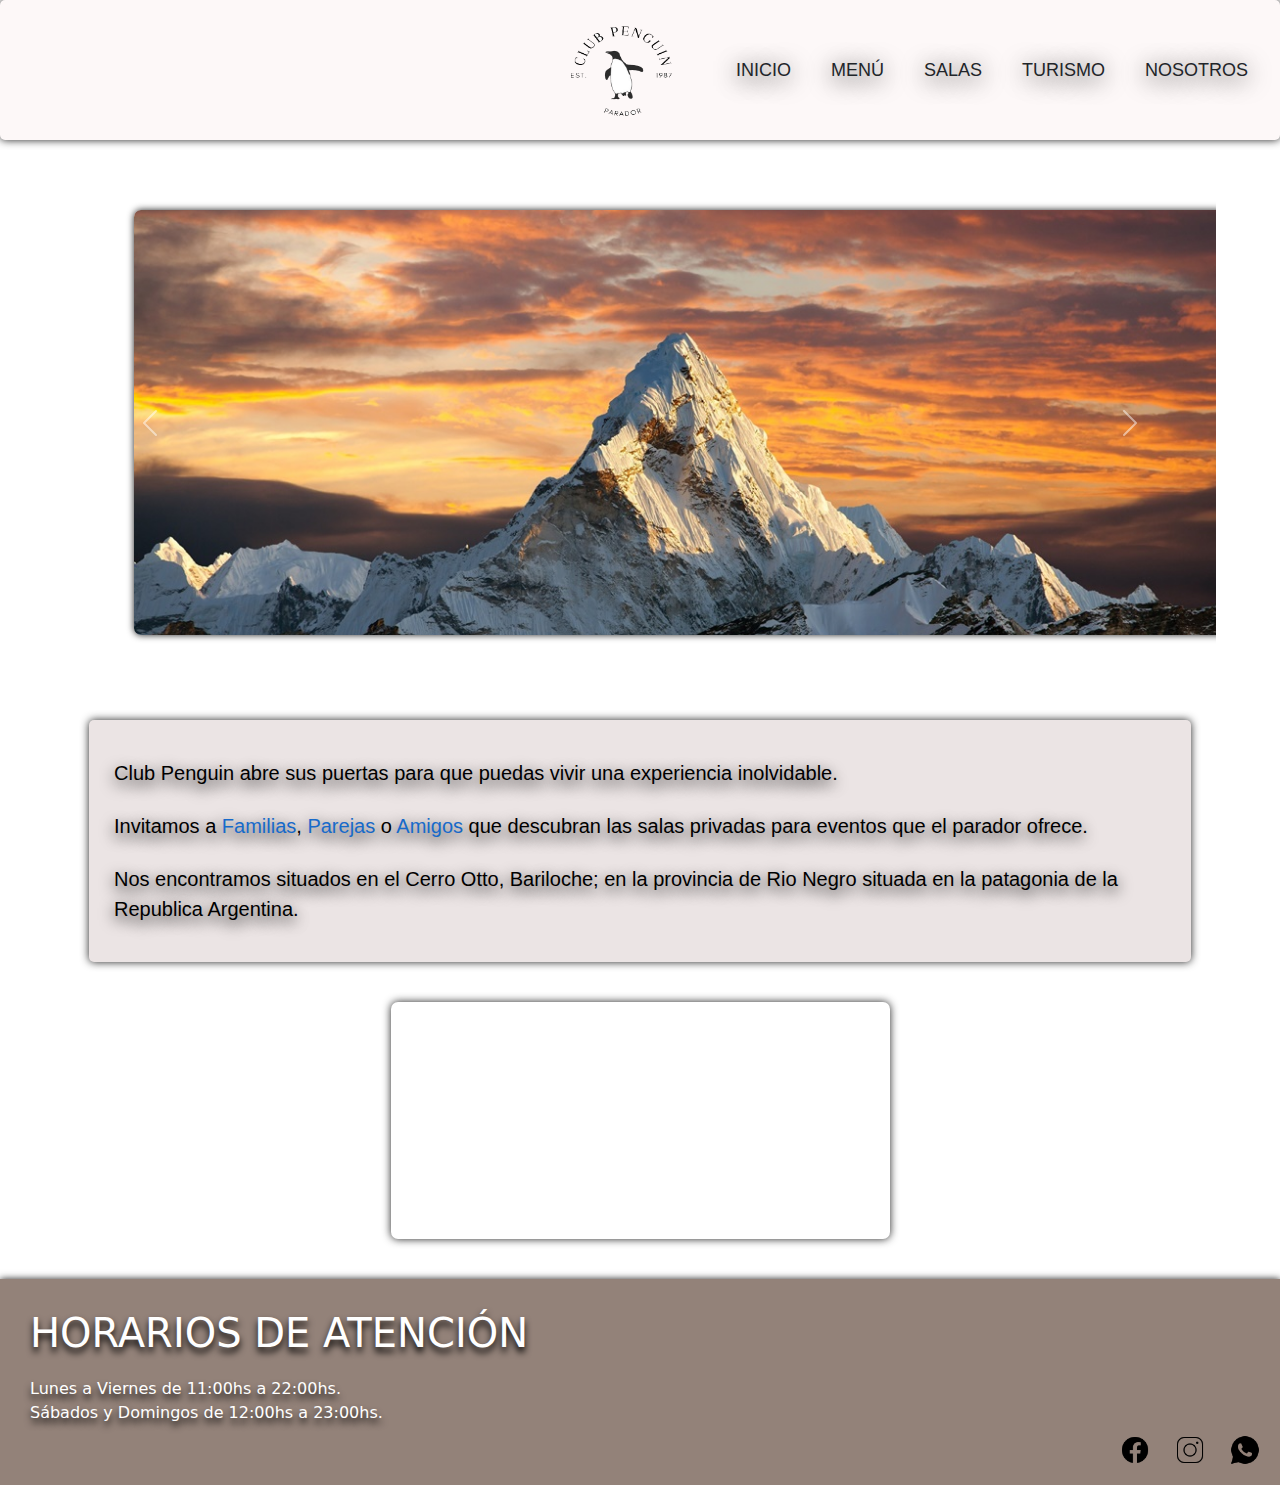
==== index.html @ 14fe3e88 "prueba" ====
<!DOCTYPE html>
<html lang="en">
<head>
    <meta charset="UTF-8">
    <meta name="viewport" content="width=device-width, initial-scale=1.0">
    <title>CLUB PENGUIN | Inicio</title>

    <!-- BOOTSTRAP CSS --> 

    <link href="https://cdn.jsdelivr.net/npm/bootstrap@5.3.3/dist/css/bootstrap.min.css" rel="stylesheet" integrity="sha384-QWTKZyjpPEjISv5WaRU9OFeRpok6YctnYmDr5pNlyT2bRjXh0JMhjY6hW+ALEwIH" crossorigin="anonymous">

    <!--CSS-->
    <link rel="stylesheet" href="css/style.css">

    <!--Fonts-->
    <link rel="preconnect" href="https://fonts.googleapis.com">
<link rel="preconnect" href="https://fonts.gstatic.com" crossorigin>
<link href="https://fonts.googleapis.com/css2?family=Open+Sans:ital,wght@0,300..800;1,300..800&display=swap" rel="stylesheet">

</head>


<body>

    <!--HEADER-->
    <header> 
      <img class="logo-cp" src="img/logo.png" alt="logo de la pagina">
      <nav class="navbar navbar-expand-lg bg-body-tertiary">
          <div class="container-fluid">
            <button class="navbar-toggler navbar-botton" type="button" data-bs-toggle="collapse" data-bs-target="#navbarSupportedContent" aria-controls="navbarSupportedContent" aria-expanded="false" aria-label="Toggle navigation">
              <span class="navbar-toggler-icon"></span>
            </button>
            <div class="collapse navbar-collapse" id="navbarSupportedContent">          
              <ul class="navbar-nav me-auto mb-2 mb-lg-0 navbar-header" >
                </li>
                    <li><a class="dropdown-item" href="index.html">INICIO</a></li>
                    <li><a class="dropdown-item" href="html/menu.html">MENÚ</a></li>
                    <li><a class="dropdown-item" href="html/salas.html">SALAS</a></li>
                    <li><a class="dropdown-item" href="html/turismo.html">TURISMO</a></li>
                    <li><a class="dropdown-item" href="html/nosotros.html">NOSOTROS</a></li>
                  </ul>
                </li>
              </ul>
            </div>
          </div>
        </nav>
  </header>
    

<!--MAIN-->
    <main>
        <section class="inicio-container">
          <div class="imagen-responsive">
            <img src="img/mobile-inicio.jpg" alt="imagen-mobile">
          </div>
            <div id="carouselExampleAutoplaying" class="carousel slide" data-bs-ride="carousel">
                <div class="carousel-inner carousel-container">
                  <div class="carousel-item active">
                    <img src="img/inicio-uno.jpg" class="d-block w-100 custom-image-size" alt="imagen 1">
                  </div>
                  <div class="carousel-item">
                    <img src="img/inicio-dos.jpeg" class="d-block w-100 custom-image-size" alt="imagen 2">
                  </div>
                  <div class="carousel-item">
                    <img src="img/inicio-tres.jpg" class="d-block w-100 custom-image-size" alt="imagen 3">
                  </div>
                </div>
                <button class="carousel-control-prev" type="button" data-bs-target="#carouselExampleAutoplaying" data-bs-slide="prev">
                  <span class="carousel-control-prev-icon" aria-hidden="true"></span>
                  <span class="visually-hidden">Previous</span>
                </button>
                <button class="carousel-control-next" type="button" data-bs-target="#carouselExampleAutoplaying" data-bs-slide="next">
                  <span class="carousel-control-next-icon" aria-hidden="true"></span>
                  <span class="visually-hidden">Next</span>
                </button>
              </div>
        
            <div class="inicio-item-2">
                <p class="parra-1">Club Penguin abre sus puertas para que puedas vivir una experiencia inolvidable.</p>

                <p class="parra-2"> Invitamos a <a href="html/salas.html#Familias">Familias</a>, <a href="html/salas.html#Parejas">Parejas</a> o <a href="html/salas.html#Amigos">Amigos</a> que descubran las salas privadas para eventos que el 
                parador ofrece.</p>

                <p class="parra-3">Nos encontramos situados en el Cerro Otto, Bariloche; en la provincia de Rio Negro situada en la 
                patagonia de la Republica Argentina.
            </p>
        </div>
        
        <div class="mapa"> 
            <iframe src="https://www.google.com/maps/embed?pb=!1m18!1m12!1m3!1d12018.181898050509!2d-71.38638584399351!3d-41.14444733243871!2m3!1f0!2f0!3f0!3m2!1i1024!2i768!4f13.1!3m3!1m2!1s0x961a7a84840544b7%3A0xd8eb68fcb044a96d!2sCerro%20Otto!5e0!3m2!1ses!2sar!4v1709042781073!5m2!1ses!2sar" style="border:0; width:100%; height:100%;" allowfullscreen="" loading="lazy" referrerpolicy="no-referrer-when-downgrade"></iframe>
        </div>

        </section>
    </main>


<!-- FOOTER -->

<footer class="footer-1">

    <h1>HORARIOS DE ATENCIÓN</h1>
    <div class="p-container">
      <p>Lunes a Viernes de 11:00hs a 22:00hs.</p>
      <p>Sábados y Domingos de 12:00hs a 23:00hs.</p>
    </div>
    <div class="right-links">
      <a href="https://www.facebook.com/?locale=es_LA" target="_blank"><img src="img/icons-fb.png" alt="logo fb"></a>
      <a href="https://www.instagram.com/" target="_blank"><img src="img/icons-ig.png" alt="logo ig"></a>
      <a href="https://web.whatsapp.com/" target="_blank"><img src="img/icons-wapp.png" alt="logo wapp"></a>
    </div>

</footer>

<!-- BOOTSTRAP JS-->

<script src="https://cdn.jsdelivr.net/npm/bootstrap@5.3.3/dist/js/bootstrap.bundle.min.js" integrity="sha384-YvpcrYf0tY3lHB60NNkmXc5s9fDVZLESaAA55NDzOxhy9GkcIdslK1eN7N6jIeHz" crossorigin="anonymous"></script>
</body>
</html>
---- css/style.css ----
*{
      margin: 0;
      padding: 0;
}

/*HEADER*/

header {
background-color: #FDF8F8;
border-radius: 5px;
display: flex;
align-items: center;
justify-content: flex-end;
box-shadow: 0 0 8px #222;
}

.navbar-header {
  background-color:  #FDF8F8;
  margin: 0%;
}

.navbar {
  box-shadow: none !important; 
  background-color:  #FDF8F8 !important; 
}

.navbar-botton {
  color:  #FDF8F8;
  background-color:  #FDF8F8;
}

header nav ul {
list-style-type: none;
display: flex;
}

header nav ul li {
margin: 20px;
}

header nav ul li a {
font-family: "Raleway", sans-serif;
color: black;
text-decoration: none;
font-size: 18px;
font-weight: lighter;
transition: 0.5s;
text-shadow: 0px 4px 25px black 
}

header nav ul li a:hover {
  font-size: 20px;
}

header img {
width: 160px;
height: 140px;
}

header div img {
width: 50px;
height: 40px;
display: none;
}




/*MAIN INICIO*/
  
.inicio-container {
  display: block;
}

.inicio-item-2 {
  background-color: rgb(235, 228, 228);
  color: rgb(0, 0, 0);
  font-family: 'Raleway', sans-serif; 
  text-align: start;
  font-size: 20px; 
  border-radius: 5px;
  margin: 15px auto; 
  max-width: 1102px; 
  padding: 20px; 
  box-shadow: 0 0 9px #222;
}

.inicio-item-2 a {
  text-decoration: none;
  color: #176ACA;
}

.inicio-item-2:hover {
  border: 1px solid #5C3E3E;
  
}

.inicio-item-2 .parra-1, 
.inicio-item-2 .parra-2, 
.inicio-item-2 .parra-3 {
  padding: 5px;
  margin: 13px auto;
  text-shadow: 0px 5px 15px black 
}

.custom-image-size {
  max-width: 100%; 
  height: auto; 
}

.carousel {
  width: 90%; 
  max-width: 1200px; 
  margin: 0 auto; 
  overflow: hidden; 
}

.carousel-item img {
  width: 100%;
  height: 425px; 
  object-fit: cover; 
}

.carousel-container {
  padding: 30px; 
}  

.mapa {
  width: 100%; 
  max-width: 499px; 
  height: 237px;
  border-radius: 7px;
  margin: 40px auto; 
  box-shadow: 0 0 9px #222;
}

.imagen-responsive {
  display: none;
}


/* MAIN MENU */

.food-list .food-item {
  display: flex;
  background-color: rgb(147, 130, 121);
  border-radius: 7px;
  margin: 25px;
  color: white;
  font-size: 20px;
  padding: -70px;
  box-shadow: 0 0 9px #222;
}

.food-item:hover {
  border: 3px solid #5C3E3E;
}

.food-list .food-item img {
  width: 160px;
  height: 136px;
  border-radius: 7px;
}

.food-list .food-item .descripcion {
  font-style: italic;
  margin-top: 10px; 
  text-shadow: 0px 5px 15px black 
}

.food-list .food-item .precio {
  font-size: 30px;
  padding: 30px;
}

.menu-container {
  font-family: 'Raleway', sans-serif;
  text-shadow: 0px 5px 15px black 
}

.food-list .food-item > div {
  flex: 1; 
}

.title-food {
  font-family: 'Raleway', sans-serif;
  font-size: 30px;
  font-weight: 200;
  color: black;
  padding: 20px;
  margin: 20px;
  text-shadow: 0px 5px 20px black 
  
}

/* MAIN SALAS */

.salas-titulo {
  font-family: "Raleway", sans-serif;
  margin-top: 21px;
  font-style: italic;
  font-size: 18px;
}

.salas-container:hover {
  border: 1px solid #5C3E3E;
}

.salas-container img {
  width: 210px;
  height: 230px;
  border-radius: 10px;
  grid-column: 1/2;
  grid-row: 1/3;
}

.salas-container h2 {
  color: #5C3E3E;
  grid-column: 2/5;
  grid-row: 2/3;
  text-align: center;
}

.salas-container p {
  color: #6A3932;
  grid-column: 2/5;
  grid-row: 2/3;
  text-align: center;
  padding-top: 50px;
}

.salas-container form {
  grid-column: 6/10;
  grid-row: 1/3;
  font-size: 17px;
}

.sala-item-1 {
  grid-column: 6/10;
  grid-row: 3/4;
}

.sala-item-2 {
  grid-column: 8/10;
  grid-row: 3/4;
}

.Nombre-s,
.Apellido-s,
.Fecha-s,
.Telefono-s,
.Cantidad-s {
  margin: 15px;
  border-radius: 5px;
  color: brown;
}

.salas-container {
  background-color: rgb(235, 228, 228);
  border-radius: 7px;
  margin: 25px;
  font-family: "Raleway", sans-serif;
}

.sala-romance, 
.sala-amigos, 
.sala-familia {
  display: grid;
  grid-template-columns: repeat(9, 1fr);
  grid-template-rows: repeat(3, 100px);
  row-gap: 15px;
  column-gap: 15px;
}




/* MAIN TURISMO */

.one-t:hover {
  border: 2px solid rgb(23, 106, 202);  
}

.two-t:hover {
  border: 2px solid rgb(23, 106, 202);
}

.three-t:hover {
  border: 2px solid rgb(23, 106, 202);
}

.turismo {
  background-color: rgb(192, 191, 191);
  font-family: "Raleway", sans-serif;
  border-radius: 7px;
}

.turismo p,
.turismo-titulo,
.horarios {
  color: rgb(61, 87, 117);
  text-align: center;
  text-shadow: 0px 4px 10px black 
}

.horarios:hover {
  text-decoration: underline rgb(23, 106, 202);
}

.turismo-titulo {
  color: rgb(23, 106, 202);
  font-family: "Raleway", sans-serif;
  text-shadow: 0px 4px 25px black;
  font-size: 2rem;
}

.img-turismo {
  width: 100%;
  margin-right: 2rem;
}

.card-body 
.img-turismo {
  display: block;
  margin: auto;
}

.video-yt {
  width: 100%; 
  max-width: 560px; 
  margin: 0 auto; 
  box-shadow: 0 0 7px #222;
  margin-bottom: 2rem;
  margin-top: 3rem;
  position: relative;
  padding-bottom: 24.7%;
} 


.video-yt iframe {
  position: absolute;
  top: 0;
  left: 0;
  width: 100%;
  height: 100%;
}

/* MAIN NOSOTROS */


.main-nosotros {
  display: block;
}

.nosotros {font-family: "Raleway", sans-serif}
.nosotros {
color: black;
font-size: 20px;
text-align: center;
text-shadow: 0px 5px 15px black        
}

.parrafo-one {margin: 60px;}
.parrafo-two {margin: 60px;}
.parrafo-three {margin: 75px;}

main 
section
     span {color: #176ACA;
           font-weight: 700;}

.redes {
width: 897px;
height: 92px;
display: flex;
justify-content: center;
margin: 0 auto;
}
                
.redes img {
margin: 40px 100px;
display: flex;
justify-content: center;
box-shadow: none;
}


main section img {
display: flex;
justify-content: center;
margin: 40px;
border-radius: 7px;
box-shadow: 0 0 7px #222;
}



.fotos-p {
display: flex;
justify-content: center;
border-radius: 7px;
}

.fotos-p img {width: 500px;
        height: 250px;
      margin: 50px;}





/* FOOTER 1 */

.footer-1 {
  background-color: rgb(147, 130, 121);
  color: white;
  padding: 20px;
  display: flex;
  flex-wrap: wrap;
  justify-content: space-between; 
  box-shadow: 0 0 7px #222;
}

.footer-1 h1, .footer-1 .p-container {
  width: 100%;
  box-sizing: border-box;
  padding-right: 20px;
  margin: 10px;
  text-shadow: 0px 5px 7px black 
}

.footer-1 p {
  font-size: 16px;
  margin: 0;
  text-shadow: 0px 5px 7px black 
}

.footer-1 a {
  display: inline-block; 
}

.footer-1 img {
  width: 30px;
  margin-left: 10px;
}

.footer-1 .right-links {
  text-align: right; 
  width: 100%; 
}

.footer-1 .right-links a {
  margin-left: 10px; 
}

/* FOOTER 2 */

.footer-2 img {
  display: flex;
  justify-content: flex-end;
  width: 120px;
  height: 100px;
}

/*FOOTER 3*/

.footer-3 {
  background-color: rgb(147, 130  , 121);
  display: flex;
  justify-content: flex-end;
  box-shadow: 0 0 7px #222;
}

.footer-3 a {display: flex;
    justify-content: start;
  margin: 10px;}


.footer-3 img {
  width: 120px;
  height: 100px;
  
}

/* MEDIA QUERY | DISEÑO RESPONSIVE*/

/* INICIO MQ*/

@media only screen and (max-width: 500px) {
  
  .mapa {
    padding: 15px;
    box-shadow: none;
  }
  
  .inicio-item-2 {
    margin: 15px;
  }
  
  .carousel-container {
    display: none;
  }

  header {
    display: flex;
    justify-content: space-between;
  }

  .imagen-responsive {
    display: flex;
    justify-content: center;
    width: 700px auto; 
    height: 400px;
    margin: 10px;

  }
}

@media only screen and (min-width: 501px) and (max-width: 768px) {
  .mapa {
    padding: 15px;
    box-shadow: none;
  }
  .inicio-item-2 {
    margin: 15px;
  }

  header {
    display: flex;
    justify-content: space-between;
  }
}

@media only screen and (min-width: 769px) and (max-width: 1024px) {
  
  .inicio-item-2 {
    margin: 15px;
  }

  header {
    display: flex;
    justify-content: space-between;
  }   
}



/* TURIMOS MQ*/

@media only screen and (max-width: 768px) {

.video-yt {
width: 100%; 
max-width: 560px; 
margin: 0 auto; 
box-shadow: 0 0 7px #222;
margin-bottom: 2rem;
margin-top: 3rem;
position: relative;
padding-bottom: 56.25%;
}
}


/* NOSOTROS MQ*/

@media only screen and (max-width: 768px) {
.redes {
  width: 100%; /* Asegura que el contenedor ocupe todo el ancho disponible */
  display: flex;
  justify-content: center;
  margin: 7px;
}
  .redes a {
    margin: 0 5px; /* Agregar un margen entre cada logo */
  }
  .fotos-p {
    display: none;
  }
}
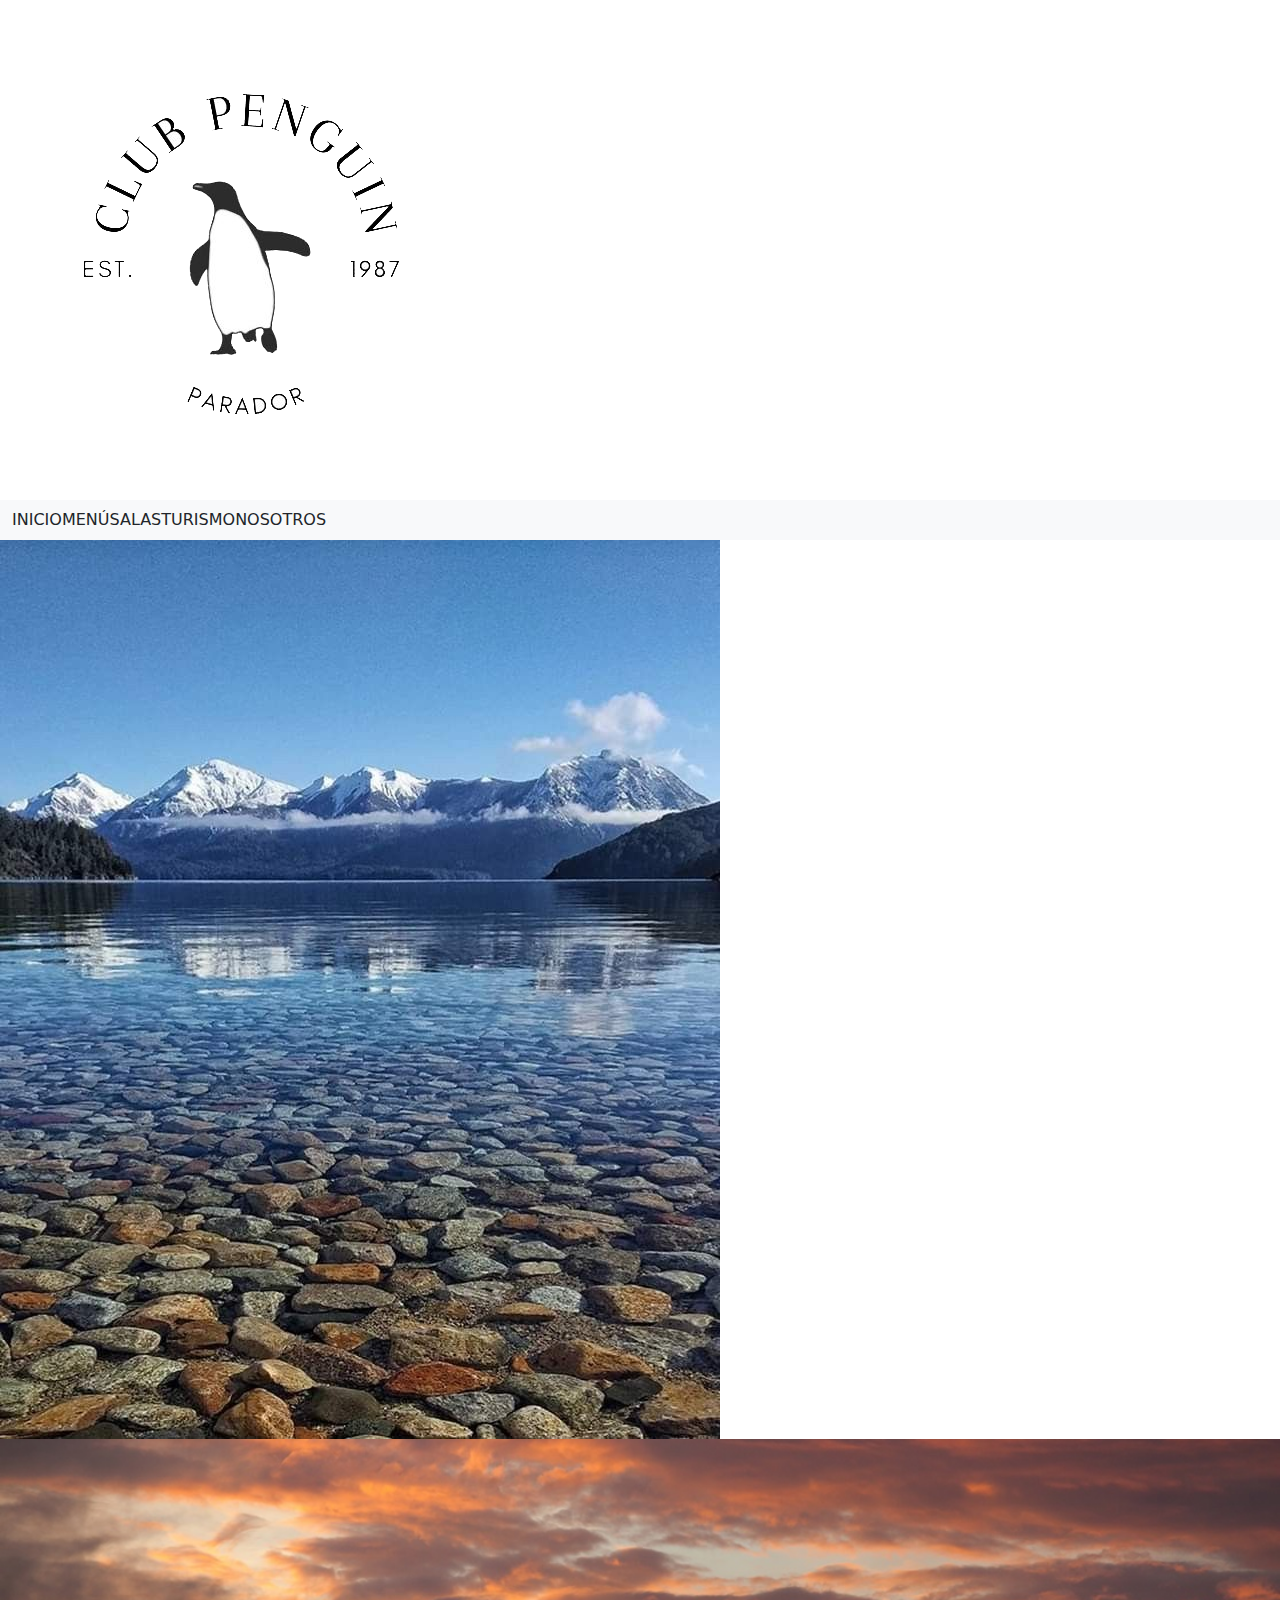
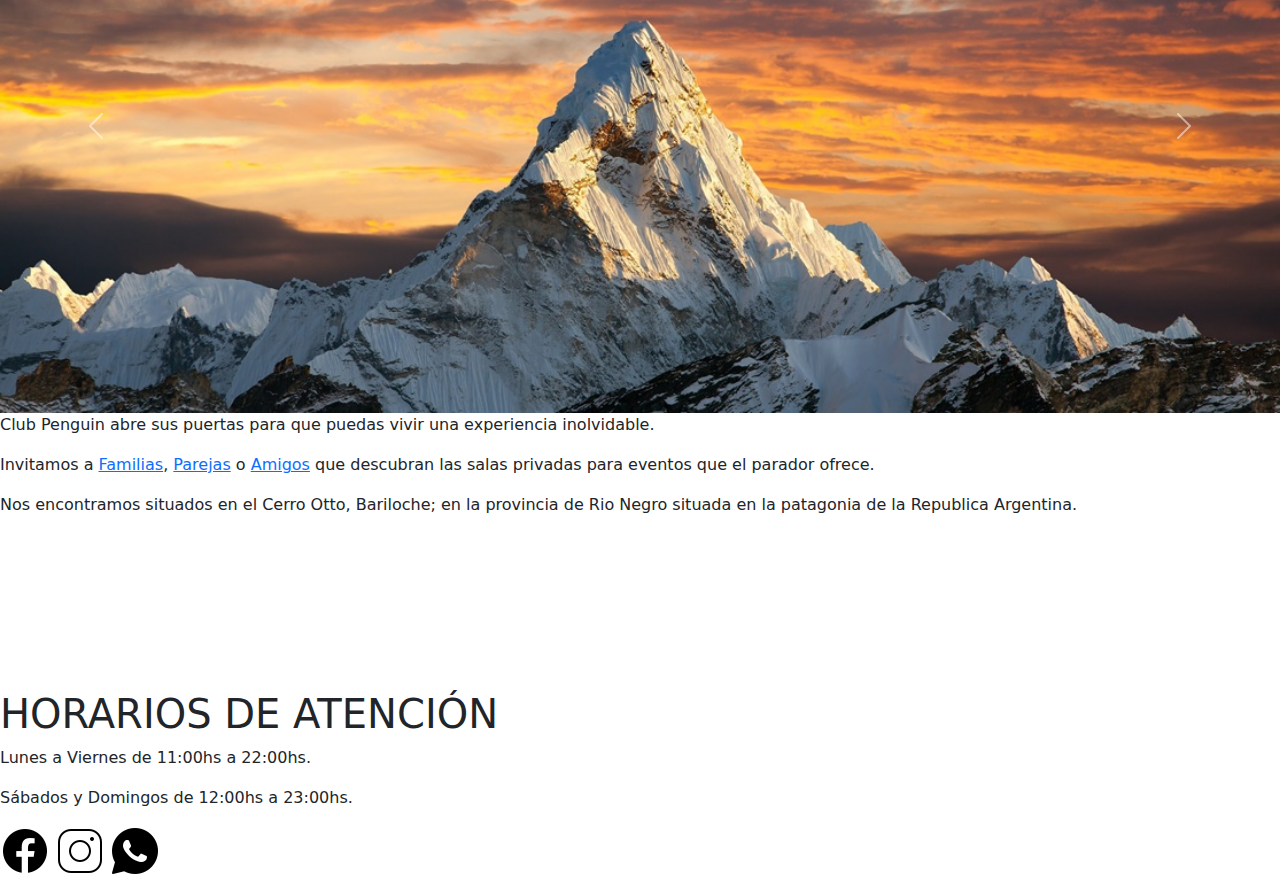
==== commit d6d016f4: "implemente sass" ====
--- a/index.html
+++ b/index.html
@@ -3,7 +3,7 @@
 <head>
     <meta charset="UTF-8">
     <meta name="viewport" content="width=device-width, initial-scale=1.0">
-    <title>CLUB PENGUIN | Inicio</title>
+    <title>🐧 CLUB PENGUIN | Inicio</title>
 
     <!-- BOOTSTRAP CSS --> 
 
--- a/css/style.css
+++ b/css/style.css
@@ -1,586 +1,3 @@
-*{
-      margin: 0;
-      padding: 0;
-}
-
-/*HEADER*/
-
-header {
-background-color: #FDF8F8;
-border-radius: 5px;
-display: flex;
-align-items: center;
-justify-content: flex-end;
-box-shadow: 0 0 8px #222;
-}
-
-.navbar-header {
-  background-color:  #FDF8F8;
-  margin: 0%;
-}
-
-.navbar {
-  box-shadow: none !important; 
-  background-color:  #FDF8F8 !important; 
-}
-
-.navbar-botton {
-  color:  #FDF8F8;
-  background-color:  #FDF8F8;
-}
-
-header nav ul {
-list-style-type: none;
-display: flex;
-}
-
-header nav ul li {
-margin: 20px;
-}
-
-header nav ul li a {
-font-family: "Raleway", sans-serif;
-color: black;
-text-decoration: none;
-font-size: 18px;
-font-weight: lighter;
-transition: 0.5s;
-text-shadow: 0px 4px 25px black 
-}
-
-header nav ul li a:hover {
-  font-size: 20px;
-}
-
-header img {
-width: 160px;
-height: 140px;
-}
-
-header div img {
-width: 50px;
-height: 40px;
-display: none;
-}
 
 
-
-
-/*MAIN INICIO*/
-  
-.inicio-container {
-  display: block;
-}
-
-.inicio-item-2 {
-  background-color: rgb(235, 228, 228);
-  color: rgb(0, 0, 0);
-  font-family: 'Raleway', sans-serif; 
-  text-align: start;
-  font-size: 20px; 
-  border-radius: 5px;
-  margin: 15px auto; 
-  max-width: 1102px; 
-  padding: 20px; 
-  box-shadow: 0 0 9px #222;
-}
-
-.inicio-item-2 a {
-  text-decoration: none;
-  color: #176ACA;
-}
-
-.inicio-item-2:hover {
-  border: 1px solid #5C3E3E;
-  
-}
-
-.inicio-item-2 .parra-1, 
-.inicio-item-2 .parra-2, 
-.inicio-item-2 .parra-3 {
-  padding: 5px;
-  margin: 13px auto;
-  text-shadow: 0px 5px 15px black 
-}
-
-.custom-image-size {
-  max-width: 100%; 
-  height: auto; 
-}
-
-.carousel {
-  width: 90%; 
-  max-width: 1200px; 
-  margin: 0 auto; 
-  overflow: hidden; 
-}
-
-.carousel-item img {
-  width: 100%;
-  height: 425px; 
-  object-fit: cover; 
-}
-
-.carousel-container {
-  padding: 30px; 
-}  
-
-.mapa {
-  width: 100%; 
-  max-width: 499px; 
-  height: 237px;
-  border-radius: 7px;
-  margin: 40px auto; 
-  box-shadow: 0 0 9px #222;
-}
-
-.imagen-responsive {
-  display: none;
-}
-
-
-/* MAIN MENU */
-
-.food-list .food-item {
-  display: flex;
-  background-color: rgb(147, 130, 121);
-  border-radius: 7px;
-  margin: 25px;
-  color: white;
-  font-size: 20px;
-  padding: -70px;
-  box-shadow: 0 0 9px #222;
-}
-
-.food-item:hover {
-  border: 3px solid #5C3E3E;
-}
-
-.food-list .food-item img {
-  width: 160px;
-  height: 136px;
-  border-radius: 7px;
-}
-
-.food-list .food-item .descripcion {
-  font-style: italic;
-  margin-top: 10px; 
-  text-shadow: 0px 5px 15px black 
-}
-
-.food-list .food-item .precio {
-  font-size: 30px;
-  padding: 30px;
-}
-
-.menu-container {
-  font-family: 'Raleway', sans-serif;
-  text-shadow: 0px 5px 15px black 
-}
-
-.food-list .food-item > div {
-  flex: 1; 
-}
-
-.title-food {
-  font-family: 'Raleway', sans-serif;
-  font-size: 30px;
-  font-weight: 200;
-  color: black;
-  padding: 20px;
-  margin: 20px;
-  text-shadow: 0px 5px 20px black 
-  
-}
-
-/* MAIN SALAS */
-
-.salas-titulo {
-  font-family: "Raleway", sans-serif;
-  margin-top: 21px;
-  font-style: italic;
-  font-size: 18px;
-}
-
-.salas-container:hover {
-  border: 1px solid #5C3E3E;
-}
-
-.salas-container img {
-  width: 210px;
-  height: 230px;
-  border-radius: 10px;
-  grid-column: 1/2;
-  grid-row: 1/3;
-}
-
-.salas-container h2 {
-  color: #5C3E3E;
-  grid-column: 2/5;
-  grid-row: 2/3;
-  text-align: center;
-}
-
-.salas-container p {
-  color: #6A3932;
-  grid-column: 2/5;
-  grid-row: 2/3;
-  text-align: center;
-  padding-top: 50px;
-}
-
-.salas-container form {
-  grid-column: 6/10;
-  grid-row: 1/3;
-  font-size: 17px;
-}
-
-.sala-item-1 {
-  grid-column: 6/10;
-  grid-row: 3/4;
-}
-
-.sala-item-2 {
-  grid-column: 8/10;
-  grid-row: 3/4;
-}
-
-.Nombre-s,
-.Apellido-s,
-.Fecha-s,
-.Telefono-s,
-.Cantidad-s {
-  margin: 15px;
-  border-radius: 5px;
-  color: brown;
-}
-
-.salas-container {
-  background-color: rgb(235, 228, 228);
-  border-radius: 7px;
-  margin: 25px;
-  font-family: "Raleway", sans-serif;
-}
-
-.sala-romance, 
-.sala-amigos, 
-.sala-familia {
-  display: grid;
-  grid-template-columns: repeat(9, 1fr);
-  grid-template-rows: repeat(3, 100px);
-  row-gap: 15px;
-  column-gap: 15px;
-}
-
-
-
-
-/* MAIN TURISMO */
-
-.one-t:hover {
-  border: 2px solid rgb(23, 106, 202);  
-}
-
-.two-t:hover {
-  border: 2px solid rgb(23, 106, 202);
-}
-
-.three-t:hover {
-  border: 2px solid rgb(23, 106, 202);
-}
-
-.turismo {
-  background-color: rgb(192, 191, 191);
-  font-family: "Raleway", sans-serif;
-  border-radius: 7px;
-}
-
-.turismo p,
-.turismo-titulo,
-.horarios {
-  color: rgb(61, 87, 117);
-  text-align: center;
-  text-shadow: 0px 4px 10px black 
-}
-
-.horarios:hover {
-  text-decoration: underline rgb(23, 106, 202);
-}
-
-.turismo-titulo {
-  color: rgb(23, 106, 202);
-  font-family: "Raleway", sans-serif;
-  text-shadow: 0px 4px 25px black;
-  font-size: 2rem;
-}
-
-.img-turismo {
-  width: 100%;
-  margin-right: 2rem;
-}
-
-.card-body 
-.img-turismo {
-  display: block;
-  margin: auto;
-}
-
-.video-yt {
-  width: 100%; 
-  max-width: 560px; 
-  margin: 0 auto; 
-  box-shadow: 0 0 7px #222;
-  margin-bottom: 2rem;
-  margin-top: 3rem;
-  position: relative;
-  padding-bottom: 24.7%;
-} 
-
-
-.video-yt iframe {
-  position: absolute;
-  top: 0;
-  left: 0;
-  width: 100%;
-  height: 100%;
-}
-
-/* MAIN NOSOTROS */
-
-
-.main-nosotros {
-  display: block;
-}
-
-.nosotros {font-family: "Raleway", sans-serif}
-.nosotros {
-color: black;
-font-size: 20px;
-text-align: center;
-text-shadow: 0px 5px 15px black        
-}
-
-.parrafo-one {margin: 60px;}
-.parrafo-two {margin: 60px;}
-.parrafo-three {margin: 75px;}
-
-main 
-section
-     span {color: #176ACA;
-           font-weight: 700;}
-
-.redes {
-width: 897px;
-height: 92px;
-display: flex;
-justify-content: center;
-margin: 0 auto;
-}
-                
-.redes img {
-margin: 40px 100px;
-display: flex;
-justify-content: center;
-box-shadow: none;
-}
-
-
-main section img {
-display: flex;
-justify-content: center;
-margin: 40px;
-border-radius: 7px;
-box-shadow: 0 0 7px #222;
-}
-
-
-
-.fotos-p {
-display: flex;
-justify-content: center;
-border-radius: 7px;
-}
-
-.fotos-p img {width: 500px;
-        height: 250px;
-      margin: 50px;}
-
-
-
-
-
-/* FOOTER 1 */
-
-.footer-1 {
-  background-color: rgb(147, 130, 121);
-  color: white;
-  padding: 20px;
-  display: flex;
-  flex-wrap: wrap;
-  justify-content: space-between; 
-  box-shadow: 0 0 7px #222;
-}
-
-.footer-1 h1, .footer-1 .p-container {
-  width: 100%;
-  box-sizing: border-box;
-  padding-right: 20px;
-  margin: 10px;
-  text-shadow: 0px 5px 7px black 
-}
-
-.footer-1 p {
-  font-size: 16px;
-  margin: 0;
-  text-shadow: 0px 5px 7px black 
-}
-
-.footer-1 a {
-  display: inline-block; 
-}
-
-.footer-1 img {
-  width: 30px;
-  margin-left: 10px;
-}
-
-.footer-1 .right-links {
-  text-align: right; 
-  width: 100%; 
-}
-
-.footer-1 .right-links a {
-  margin-left: 10px; 
-}
-
-/* FOOTER 2 */
-
-.footer-2 img {
-  display: flex;
-  justify-content: flex-end;
-  width: 120px;
-  height: 100px;
-}
-
-/*FOOTER 3*/
-
-.footer-3 {
-  background-color: rgb(147, 130  , 121);
-  display: flex;
-  justify-content: flex-end;
-  box-shadow: 0 0 7px #222;
-}
-
-.footer-3 a {display: flex;
-    justify-content: start;
-  margin: 10px;}
-
-
-.footer-3 img {
-  width: 120px;
-  height: 100px;
-  
-}
-
-/* MEDIA QUERY | DISEÑO RESPONSIVE*/
-
-/* INICIO MQ*/
-
-@media only screen and (max-width: 500px) {
-  
-  .mapa {
-    padding: 15px;
-    box-shadow: none;
-  }
-  
-  .inicio-item-2 {
-    margin: 15px;
-  }
-  
-  .carousel-container {
-    display: none;
-  }
-
-  header {
-    display: flex;
-    justify-content: space-between;
-  }
-
-  .imagen-responsive {
-    display: flex;
-    justify-content: center;
-    width: 700px auto; 
-    height: 400px;
-    margin: 10px;
-
-  }
-}
-
-@media only screen and (min-width: 501px) and (max-width: 768px) {
-  .mapa {
-    padding: 15px;
-    box-shadow: none;
-  }
-  .inicio-item-2 {
-    margin: 15px;
-  }
-
-  header {
-    display: flex;
-    justify-content: space-between;
-  }
-}
-
-@media only screen and (min-width: 769px) and (max-width: 1024px) {
-  
-  .inicio-item-2 {
-    margin: 15px;
-  }
-
-  header {
-    display: flex;
-    justify-content: space-between;
-  }   
-}
-
-
-
-/* TURIMOS MQ*/
-
-@media only screen and (max-width: 768px) {
-
-.video-yt {
-width: 100%; 
-max-width: 560px; 
-margin: 0 auto; 
-box-shadow: 0 0 7px #222;
-margin-bottom: 2rem;
-margin-top: 3rem;
-position: relative;
-padding-bottom: 56.25%;
-}
-}
-
-
-/* NOSOTROS MQ*/
-
-@media only screen and (max-width: 768px) {
-.redes {
-  width: 100%; /* Asegura que el contenedor ocupe todo el ancho disponible */
-  display: flex;
-  justify-content: center;
-  margin: 7px;
-}
-  .redes a {
-    margin: 0 5px; /* Agregar un margen entre cada logo */
-  }
-  .fotos-p {
-    display: none;
-  }
-}
-  
-
-
-
-  
-
+/*# sourceMappingURL=style.css.map */
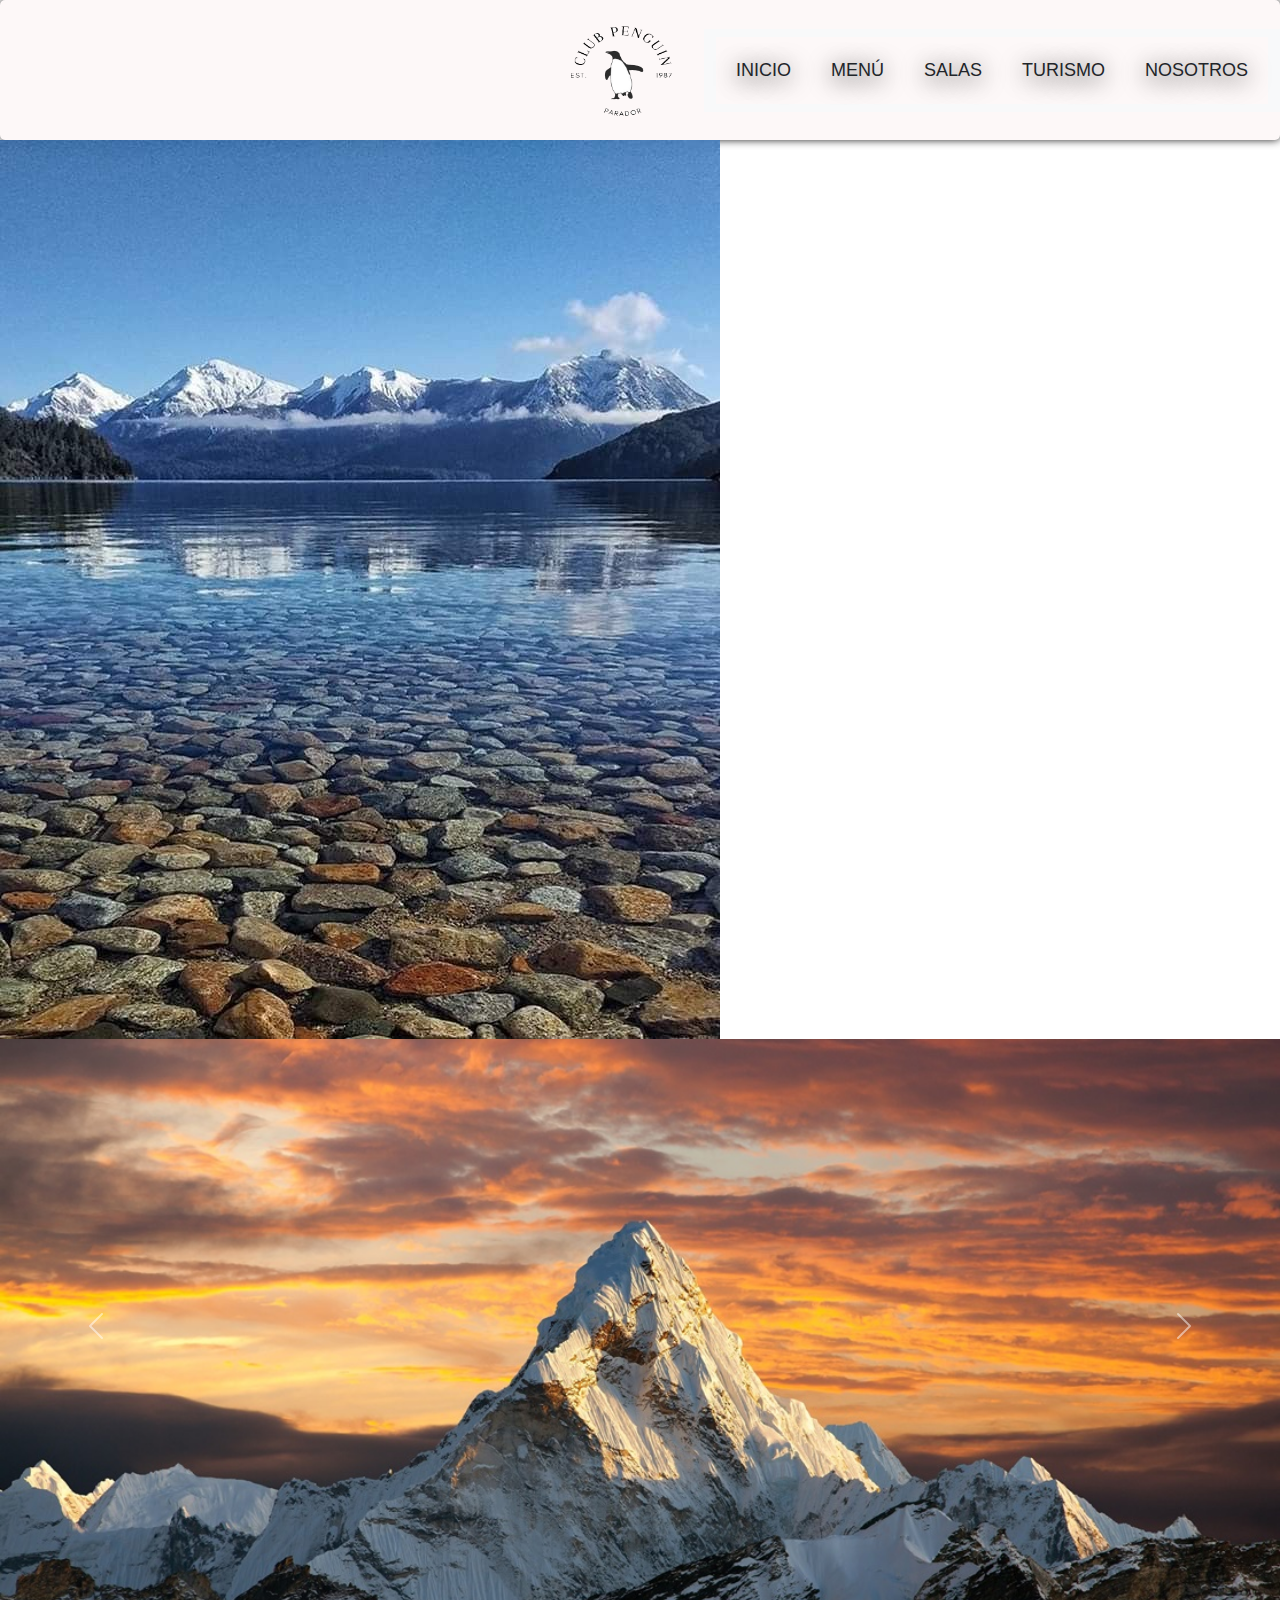
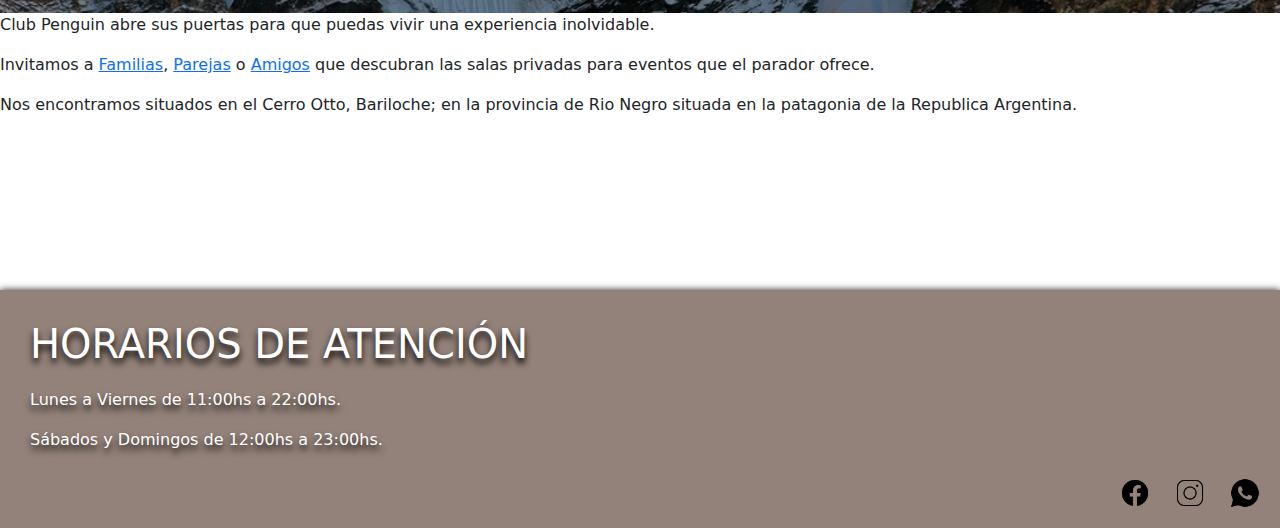
==== commit 3732d4e0: "hice el scss de la base, header y los 3 footers" ====
--- a/index.html
+++ b/index.html
@@ -51,18 +51,18 @@
     <main>
         <section class="inicio-container">
           <div class="imagen-responsive">
-            <img src="img/mobile-inicio.jpg" alt="imagen-mobile">
+            <img src="img/mobile-inicio.jpg" alt="imagen-paisaje">
           </div>
             <div id="carouselExampleAutoplaying" class="carousel slide" data-bs-ride="carousel">
                 <div class="carousel-inner carousel-container">
                   <div class="carousel-item active">
-                    <img src="img/inicio-uno.jpg" class="d-block w-100 custom-image-size" alt="imagen 1">
+                    <img src="img/inicio-uno.jpg" class="d-block w-100 custom-image-size" alt="imagen paisaje">
                   </div>
                   <div class="carousel-item">
-                    <img src="img/inicio-dos.jpeg" class="d-block w-100 custom-image-size" alt="imagen 2">
+                    <img src="img/inicio-dos.jpeg" class="d-block w-100 custom-image-size" alt="imagen paisaje">
                   </div>
                   <div class="carousel-item">
-                    <img src="img/inicio-tres.jpg" class="d-block w-100 custom-image-size" alt="imagen 3">
+                    <img src="img/inicio-tres.jpg" class="d-block w-100 custom-image-size" alt="imagen paisaje">
                   </div>
                 </div>
                 <button class="carousel-control-prev" type="button" data-bs-target="#carouselExampleAutoplaying" data-bs-slide="prev">
--- a/css/style.css
+++ b/css/style.css
@@ -1,3 +1,116 @@
+/* Reset */
+* {
+  margin: 0;
+  padding: 0;
+}
 
+/*HEADER*/
+header {
+  background-color: #FDF8F8;
+  border-radius: 5px;
+  display: flex;
+  align-items: center;
+  justify-content: flex-end;
+  box-shadow: 0 0 8px #222;
+}
+header img {
+  width: 160px;
+  height: 140px;
+}
+header .navbar {
+  box-shadow: none;
+  background-color: #FDF8F8;
+}
+header .navbar-botton {
+  color: #FDF8F8;
+  background-color: #FDF8F8;
+}
+header .navbar-header {
+  background-color: #FDF8F8;
+  margin: 0%;
+}
+header nav ul {
+  list-style-type: none;
+  display: flex;
+}
+header nav ul li {
+  margin: 20px;
+}
+header nav ul li a {
+  font-family: "Raleway", sans-serif;
+  color: black;
+  text-decoration: none;
+  font-size: 18px;
+  font-weight: lighter;
+  transition: 0.5s;
+  text-shadow: 0px 4px 25px black;
+}
+header nav ul li a:hover {
+  font-size: 20px;
+}
+
+/* FOOTER 1 */
+.footer-1 {
+  background-color: rgb(147, 130, 121);
+  color: white;
+  padding: 20px;
+  display: flex;
+  flex-wrap: wrap;
+  justify-content: space-between;
+  box-shadow: 0 0 7px #222;
+}
+.footer-1 h1 {
+  width: 100%;
+  box-sizing: border-box;
+  padding-right: 20px;
+  margin: 10px;
+  text-shadow: 0px 5px 7px black;
+}
+.footer-1 .p-container {
+  width: 100%;
+  box-sizing: border-box;
+  padding-right: 20px;
+  margin: 10px;
+  text-shadow: 0px 5px 7px black;
+}
+.footer-1 a {
+  display: inline-block;
+}
+.footer-1 img {
+  width: 30px;
+  margin-left: 10px;
+}
+.footer-1 .right-links {
+  text-align: right;
+  width: 100%;
+}
+.footer-1 .right-links a {
+  margin-left: 10px;
+}
+
+/* FOOTER 2 */
+.footer-2 img {
+  display: flex;
+  justify-content: flex-end;
+  width: 120px;
+  height: 100px;
+}
+
+/*FOOTER 3*/
+.footer-3 {
+  background-color: rgb(147, 130, 121);
+  display: flex;
+  justify-content: flex-end;
+  box-shadow: 0 0 7px #222;
+}
+.footer-3 a {
+  display: flex;
+  justify-content: start;
+  margin: 10px;
+}
+.footer-3 img {
+  width: 120px;
+  height: 100px;
+}
 
 /*# sourceMappingURL=style.css.map */
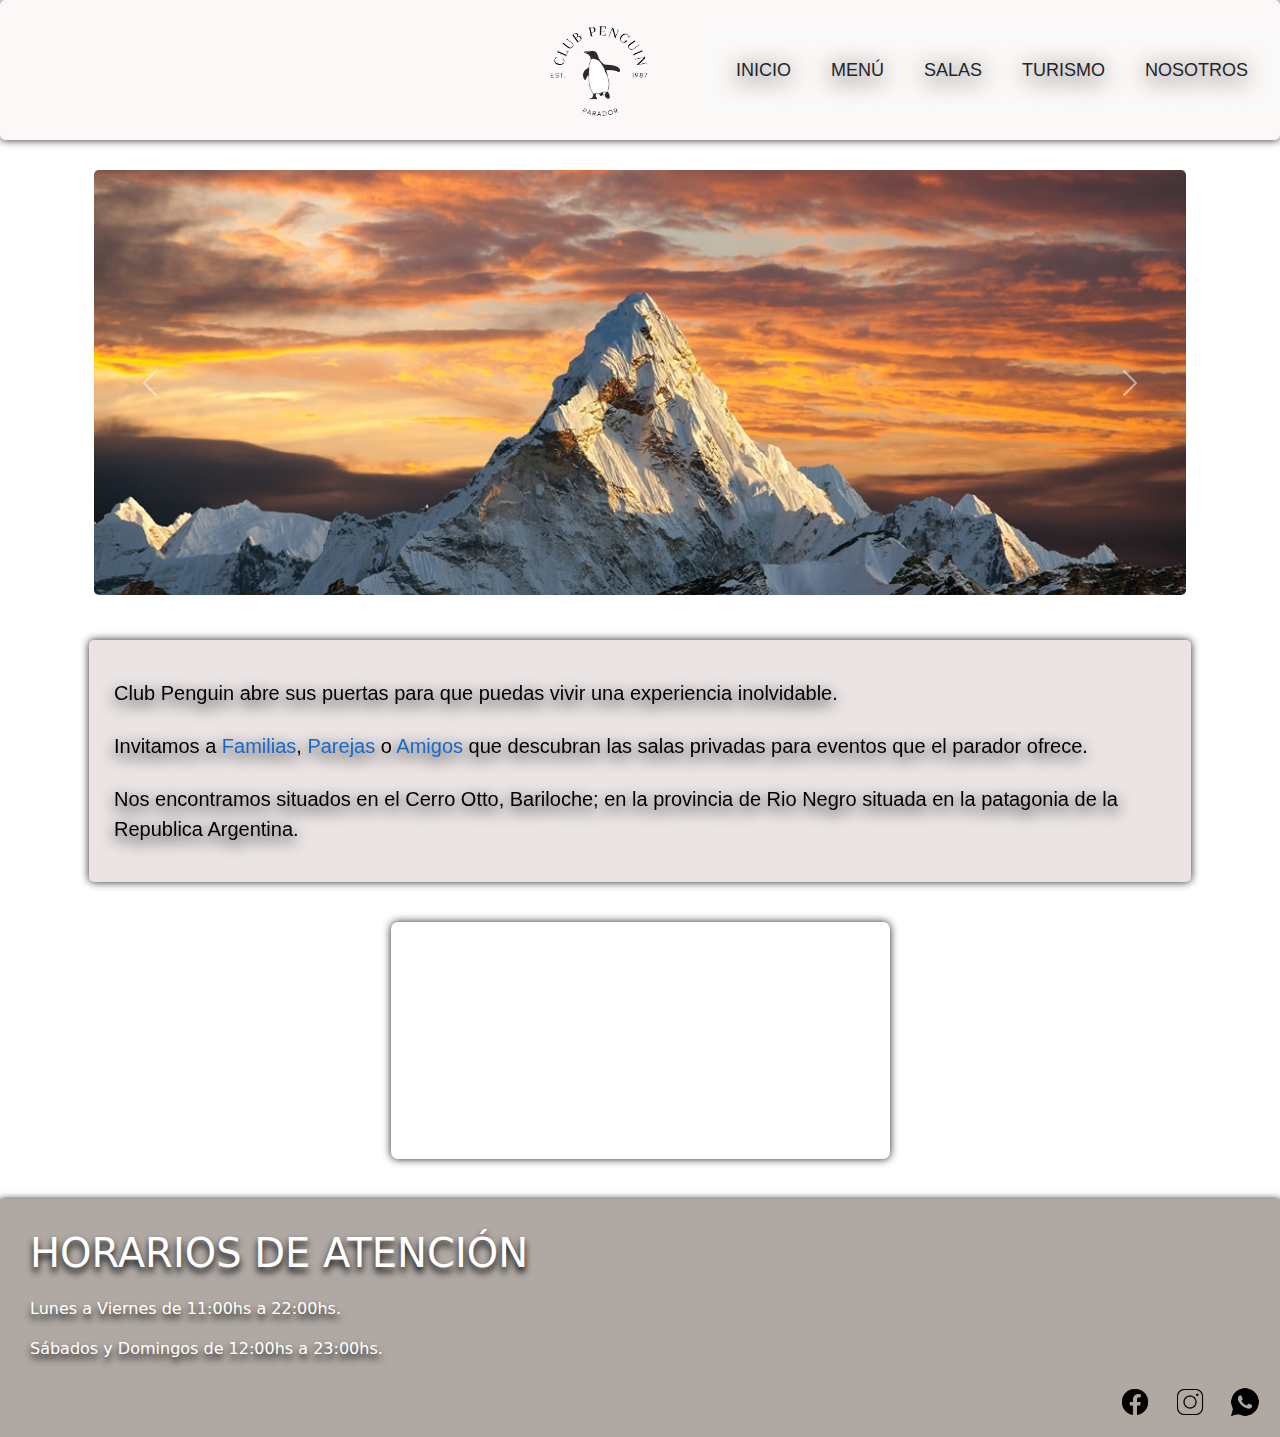
==== commit 24a5dc7d: "modificaciones para pre-entregable 3" ====
--- a/index.html
+++ b/index.html
@@ -12,10 +12,14 @@
     <!--CSS-->
     <link rel="stylesheet" href="css/style.css">
 
+    <!-- Link AOS -->
+
+    <link href="https://unpkg.com/aos@2.3.1/dist/aos.css" rel="stylesheet">
+
     <!--Fonts-->
     <link rel="preconnect" href="https://fonts.googleapis.com">
-<link rel="preconnect" href="https://fonts.gstatic.com" crossorigin>
-<link href="https://fonts.googleapis.com/css2?family=Open+Sans:ital,wght@0,300..800;1,300..800&display=swap" rel="stylesheet">
+    <link rel="preconnect" href="https://fonts.gstatic.com" crossorigin>
+    <link href="https://fonts.googleapis.com/css2?family=Open+Sans:ital,wght@0,300..800;1,300..800&display=swap" rel="stylesheet">
 
 </head>
 
@@ -75,7 +79,7 @@
                 </button>
               </div>
         
-            <div class="inicio-item-2">
+            <div class="inicio-item-2" data-aos="zoom-out-down">
                 <p class="parra-1">Club Penguin abre sus puertas para que puedas vivir una experiencia inolvidable.</p>
 
                 <p class="parra-2"> Invitamos a <a href="html/salas.html#Familias">Familias</a>, <a href="html/salas.html#Parejas">Parejas</a> o <a href="html/salas.html#Amigos">Amigos</a> que descubran las salas privadas para eventos que el 
@@ -114,5 +118,13 @@
 <!-- BOOTSTRAP JS-->
 
 <script src="https://cdn.jsdelivr.net/npm/bootstrap@5.3.3/dist/js/bootstrap.bundle.min.js" integrity="sha384-YvpcrYf0tY3lHB60NNkmXc5s9fDVZLESaAA55NDzOxhy9GkcIdslK1eN7N6jIeHz" crossorigin="anonymous"></script>
+
+<!-- AOS JS -->
+
+<script src="https://unpkg.com/aos@2.3.1/dist/aos.js"></script>
+<script>
+  AOS.init();
+</script>
+
 </body>
 </html>--- a/css/style.css
+++ b/css/style.css
@@ -1,3 +1,4 @@
+@charset "UTF-8";
 /* Reset */
 * {
   margin: 0;
@@ -9,12 +10,13 @@
   background-color: #FDF8F8;
   border-radius: 5px;
   display: flex;
+  justify-content: flex-end;
   align-items: center;
-  justify-content: flex-end;
   box-shadow: 0 0 8px #222;
 }
-header img {
-  width: 160px;
+header .logo-cp {
+  padding-right: 2%;
+  width: 179px;
   height: 140px;
 }
 header .navbar {
@@ -49,9 +51,439 @@
   font-size: 20px;
 }
 
+/*MAIN INICIO*/
+.inicio-container {
+  display: block;
+}
+.inicio-container .imagen-responsive {
+  display: none;
+  border-radius: 7px;
+}
+.inicio-container .carousel {
+  width: 90%;
+  max-width: 1200px;
+  margin: 0 auto;
+  overflow: hidden;
+}
+.inicio-container .carousel .carousel-container {
+  padding: 30px;
+}
+.inicio-container .carousel .carousel-container .custom-image-size {
+  max-width: 100%;
+  height: auto;
+  border-radius: 5px;
+}
+.inicio-container .carousel .carousel-container .carousel-item img {
+  width: 100%;
+  height: 425px;
+  object-fit: cover;
+}
+.inicio-container .inicio-item-2 {
+  background-color: rgb(235, 228, 228);
+  color: rgb(0, 0, 0);
+  font-family: "Raleway", sans-serif;
+  text-align: start;
+  font-size: 20px;
+  border-radius: 5px;
+  margin: 15px auto;
+  max-width: 1102px;
+  padding: 20px;
+  box-shadow: 0 0 9px #222;
+}
+.inicio-container .inicio-item-2 .parra-1,
+.inicio-container .inicio-item-2 .parra-2,
+.inicio-container .inicio-item-2 .parra-3 {
+  padding: 5px;
+  margin: 13px auto;
+  text-shadow: 0px 5px 15px black;
+}
+.inicio-container .inicio-item-2 a {
+  text-decoration: none;
+  color: #176ACA;
+}
+.inicio-container .inicio-item-2:hover {
+  border: 2.7px solid #5C3E3E;
+  border-radius: 7px;
+}
+.inicio-container .mapa {
+  width: 100%;
+  max-width: 499px;
+  height: 237px;
+  border-radius: 7px;
+  margin: 40px auto;
+  box-shadow: 0 0 9px #222;
+}
+
+/*MAIN MENU*/
+.menu-container {
+  font-family: "Raleway", sans-serif;
+  text-shadow: 0px 5px 15px black;
+}
+.menu-container .title-food {
+  font-family: "Raleway", sans-serif;
+  font-size: 30px;
+  font-weight: 200;
+  color: black;
+  padding: 20px;
+  margin: 20px;
+  text-shadow: 0px 5px 20px black;
+}
+.menu-container .food-list .food-item {
+  display: flex;
+  background-color: rgb(147, 130, 121);
+  border-radius: 7px;
+  margin: 24px;
+  color: white;
+  font-size: 20px;
+  padding: -70px;
+  box-shadow: 0 6px 9px #222;
+  justify-content: center;
+}
+.menu-container .food-list .food-item:hover {
+  border: 2.7px solid #5C3E3E;
+  border-radius: 7px;
+}
+.menu-container .food-list .food-item img {
+  display: flex;
+  width: 160px;
+  height: 136px;
+  border-radius: 7px;
+  justify-content: center;
+  box-shadow: 0 0 7px #222;
+  margin: 1.5%;
+}
+.menu-container .food-list .food-item .descripcion {
+  font-style: italic;
+  justify-content: flex-start;
+  text-shadow: 0px 5px 15px black;
+}
+.menu-container .food-list .food-item .precio {
+  font-size: 29px;
+  padding: 30px;
+}
+
+.menu-cards {
+  display: none;
+}
+
+/* MAIN SALAS */
+.salas-titulo {
+  font-family: "Raleway", sans-serif;
+  margin-top: 21px;
+  margin-left: 20px;
+  font-style: italic;
+  font-size: 18px;
+  text-shadow: 0 4px 29px black;
+}
+
+.salas-container {
+  background-color: rgb(235, 228, 228);
+  border-radius: 7px;
+  margin: 25px;
+  font-family: "Raleway", sans-serif;
+  box-shadow: 0 8px 20px #222;
+}
+.salas-container .sala-familia, .salas-container .sala-romance, .salas-container .sala-amigos {
+  display: grid;
+  grid-template-columns: repeat(9, 1fr);
+  grid-template-rows: repeat(3, 100px);
+  row-gap: 15px;
+  column-gap: 15px;
+}
+.salas-container img {
+  width: 250px;
+  height: 270px;
+  justify-content: center;
+  margin: 15%;
+  border-radius: 5px;
+  grid-column: 1/2;
+  grid-row: 1/5;
+  box-shadow: 0 0 7px #222;
+}
+.salas-container h2 {
+  color: #5C3E3E;
+  grid-column: 2/5;
+  grid-row: 2/3;
+  text-align: center;
+  padding-left: 10%;
+  text-shadow: 0 4px 25px black;
+}
+.salas-container p {
+  color: #6A3932;
+  grid-column: 2/5;
+  grid-row: 2/3;
+  padding-left: 10%;
+  text-align: center;
+  padding-top: 50px;
+  text-shadow: 0 4px 20px black;
+}
+.salas-container form {
+  grid-column: 5/10;
+  grid-row: 1/4;
+  font-size: 17px;
+}
+.salas-container form .Cantidad-s, .salas-container form .Nombre-s, .salas-container form .Apellido-s, .salas-container form .Telefono-s {
+  margin: 15px;
+  border-radius: 5px;
+  color: brown;
+  justify-content: center;
+}
+.salas-container:hover {
+  border: 1px solid #5C3E3E;
+}
+
+.sala-items {
+  flex-direction: column;
+  justify-content: flex-end;
+  text-align: right;
+  margin-right: 19%;
+}
+.sala-items .sala-item-2, .sala-items .sala-item-1 {
+  display: inline-block;
+  margin-bottom: 1%;
+  margin-left: 2%;
+}
+.sala-items .sala-item-2 .boton-reserva, .sala-items .sala-item-1 .boton-reserva {
+  text-decoration: none;
+  color: #6A3932;
+}
+
+/* MAIN TURISMO */
+.turismo-conteiner {
+  flex-wrap: wrap;
+  display: flex;
+}
+.turismo-conteiner .turismo {
+  background-color: rgb(192, 191, 191);
+  font-family: "Raleway", sans-serif;
+  border-radius: 7px;
+  width: 20rem;
+  height: 35rem;
+  margin: 4%;
+}
+.turismo-conteiner .turismo .img-turismo {
+  width: 100%;
+  margin-right: 2rem;
+  display: block;
+  margin: auto;
+  border-radius: 5px;
+  box-shadow: 0 0 5px #222;
+}
+.turismo-conteiner .turismo .card-body .turismo-titulo {
+  color: rgb(23, 106, 202);
+  font-family: "Raleway", sans-serif;
+  text-shadow: 0px 4px 25px black;
+  font-size: 2rem;
+  text-align: center;
+}
+.turismo-conteiner .turismo .card-body .card-text {
+  color: rgb(39, 59, 82);
+  text-align: center;
+  text-shadow: 0px 4px 27px #222;
+}
+.turismo-conteiner .turismo .card-body .horarios {
+  color: rgb(61, 87, 117);
+  text-align: center;
+  text-shadow: 0px 4px 27px black;
+}
+.turismo-conteiner .turismo .card-body .horarios:hover {
+  text-decoration: underline rgb(23, 106, 202);
+}
+.turismo-conteiner .one-t:hover, .turismo-conteiner .three-t:hover, .turismo-conteiner .two-t:hover {
+  border: 2px solid rgb(23, 106, 202);
+}
+.video-yt {
+  width: 100%;
+  max-width: 560px;
+  margin: 0 auto;
+  box-shadow: 0 0 7px #222;
+  margin-bottom: 2rem;
+  margin-top: 3rem;
+  position: relative;
+  padding-bottom: 24.7%;
+}
+.video-yt iframe {
+  position: absolute;
+  top: 0;
+  left: 0;
+  width: 100%;
+  height: 100%;
+}
+
+/* MAIN NOSOTROS */
+main .nosotros {
+  font-family: "Raleway", sans-serif;
+  color: black;
+  font-size: 20px;
+  text-align: center;
+  text-shadow: 0px 0px 39px #222;
+}
+main .nosotros .parrafo-one, main .nosotros .parrafo-three {
+  margin: 5% 15% 5% 15%;
+}
+main .nosotros .parrafo-two {
+  margin: 5% 15% 5% 15%;
+}
+main .nosotros .parrafo-two span {
+  color: #176ACA;
+  font-weight: 700;
+}
+main .boton {
+  display: flex;
+  justify-content: center;
+  margin-bottom: 5%;
+}
+main .boton .boton-info {
+  background-color: #222;
+  text-decoration: none;
+  color: white;
+  border-radius: 5px;
+  padding: 1rem;
+  font-family: "Raleway", sans-serif;
+}
+main .boton .boton-info:hover {
+  background-color: #413c3c;
+}
+main .redes {
+  display: flex;
+  justify-content: space-around;
+  margin: 0 auto;
+}
+main .redes img {
+  margin: 15px;
+  display: flex;
+  justify-content: center;
+  box-shadow: none;
+  transition: 1s;
+}
+main .redes img:hover {
+  transform: rotate(360deg);
+}
+main .fotos-p {
+  display: flex;
+  justify-content: center;
+  border-radius: 7px;
+}
+main .fotos-p img {
+  width: 500px;
+  height: 250px;
+  margin: 50px;
+  display: flex;
+  justify-content: center;
+  margin: 40px;
+  border-radius: 7px;
+  box-shadow: 0 0 7px #222;
+}
+
+/*MAS INFORMACION*/
+main .eslogan, main .opiniones {
+  display: flex;
+  justify-content: center;
+  margin: 3rem;
+  align-items: center;
+}
+main .eslogan .eslogan-titulo, main .opiniones .eslogan-titulo {
+  font-family: "Raleway", sans-serif;
+  font-style: italic;
+  font-size: 3rem;
+  font-weight: 200;
+  color: black;
+}
+main .eslogan .img-eslogan, main .opiniones .img-eslogan {
+  width: 10%;
+  height: 10%;
+}
+main .tarjetas {
+  display: flex;
+  justify-content: center;
+  flex-wrap: wrap;
+}
+main .tarjetas .tarjeta-noche, main .tarjetas .trajeta-pagos, main .tarjetas .tarjeta-restaurant {
+  margin: 3%;
+  width: 25rem;
+  height: 29rem;
+  box-shadow: 0 0 5px #222;
+}
+main .tarjetas .tarjeta-noche .card-img-top, main .tarjetas .trajeta-pagos .card-img-top, main .tarjetas .tarjeta-restaurant .card-img-top {
+  width: 100%;
+  height: 10rem;
+}
+main .tarjetas .tarjeta-noche .card-body .card-title, main .tarjetas .trajeta-pagos .card-body .card-title, main .tarjetas .trajeta-pagos .card-body .card-text, main .tarjetas .tarjeta-restaurant .card-body .card-title, main .tarjetas .tarjeta-noche .card-body .card-text, main .tarjetas .tarjeta-restaurant .card-body .card-text {
+  margin: 2%;
+  text-align: center;
+  font-family: "Raleway", sans-serif;
+}
+main .tarjetas .tarjeta-restaurant {
+  width: 18rem;
+}
+main .tarjetas .tarjeta-restaurant .card-img-top {
+  width: 100%;
+  height: 10rem;
+}
+main .tarjetas .tarjeta-restaurant .card-body .card-title, main .tarjetas .tarjeta-restaurant .card-body .card-text {
+  margin: 2%;
+  text-align: center;
+  font-family: "Raleway", sans-serif;
+}
+main .tarjetas .tarjeta-restaurant .card-body .boton-a-menu {
+  display: flex;
+  justify-content: center;
+  background-color: white;
+  color: #222;
+  border: 1px solid #222;
+}
+main .tarjetas .tarjeta-restaurant .card-body .boton-a-menu:hover {
+  background-color: #dbd7d7;
+}
+main .tarjetas .trajeta-pagos .card-img-top {
+  width: 100%;
+  height: 40rem;
+}
+main .tarjetas .trajeta-pagos .card-title, main .tarjetas .trajeta-pagos .card-text, main .tarjetas .tarjeta-noche .card-body .trajeta-pagos .card-text, main .tarjetas .tarjeta-restaurant .card-body .trajeta-pagos .card-text, main .tarjetas .trajeta-pagos .card-body .card-text {
+  margin: 6%;
+  padding: 2%;
+  text-align: center;
+  font-family: "Raleway", sans-serif;
+}
+@keyframes Aparecer {
+  0% {
+    opacity: 0;
+  }
+  25% {
+    opacity: 0.25;
+  }
+  50% {
+    opacity: 0.5;
+  }
+  75% {
+    opacity: 0.75;
+  }
+  100% {
+    opacity: 1;
+  }
+}
+main .opniones-parte-1, main .opiniones-parte-2 {
+  display: flex;
+  justify-content: center;
+  margin: 1%;
+  flex-wrap: wrap;
+}
+main .opniones-parte-1 .opinion-gente, main .opiniones-parte-2 .opinion-gente {
+  margin: 2%;
+  justify-content: center;
+  animation-name: Aparecer;
+  animation-iteration-count: initial;
+  animation-timing-function: linear;
+  animation-duration: 1s;
+  animation-delay: 0.5s;
+}
+main .opniones-parte-1 .opinion-gente img, main .opiniones-parte-2 .opinion-gente img {
+  border-radius: 70px;
+}
+/*MIXIN Y VARIABLE PARA LOS FOOTER*/
 /* FOOTER 1 */
 .footer-1 {
-  background-color: rgb(147, 130, 121);
+  background-color: rgb(175, 168, 163);
   color: white;
   padding: 20px;
   display: flex;
@@ -89,16 +521,19 @@
 }
 
 /* FOOTER 2 */
+.footer-2 {
+  border-top: 1px solid gray;
+  margin-top: 5%;
+  align-items: end;
+}
 .footer-2 img {
-  display: flex;
-  justify-content: flex-end;
   width: 120px;
   height: 100px;
 }
 
 /*FOOTER 3*/
 .footer-3 {
-  background-color: rgb(147, 130, 121);
+  background-color: rgb(175, 168, 163);
   display: flex;
   justify-content: flex-end;
   box-shadow: 0 0 7px #222;
@@ -113,4 +548,300 @@
   height: 100px;
 }
 
+/*FOOTER 4*/
+.footer-4 {
+  border-top: 1px solid gray;
+  text-align: center;
+  padding: 15px;
+}
+.footer-4 p {
+  font-family: Arial;
+  font-size: 1.4rem;
+  color: black;
+}
+
+/* MEDIA QUERY | DISEÑO RESPONSIVE*/
+/*MOBILE*/
+/* HEADER MEDIA-MOBILE */
+@media only screen and (max-width: 1000px) {
+  header {
+    display: flex;
+    justify-content: space-between;
+  }
+}
+/* INICIO MEDIA-MOBILE*/
+@media only screen and (min-width: 320px) and (max-width: 500px) {
+  .inicio-container .imagen-responsive {
+    display: flex;
+    justify-content: center;
+    width: 700px auto;
+    height: 400px;
+    padding: 15px;
+  }
+  .inicio-container .carousel-container {
+    display: none;
+  }
+  .inicio-container .inicio-item-2 {
+    margin: 15px;
+  }
+  .inicio-container .mapa {
+    padding: 15px;
+    box-shadow: none;
+  }
+}
+/* SALAS MEDIA-MOBILE/TABLET */
+@media only screen and (max-width: 1000px) {
+  .salas-container .sala-amigos,
+  .salas-container .sala-familia,
+  .salas-container .sala-romance {
+    display: block;
+    padding: 1.5%;
+  }
+  .salas-container .sala-amigos h2,
+  .salas-container .sala-familia h2,
+  .salas-container .sala-romance h2 {
+    padding: 0%;
+  }
+  .salas-container .sala-amigos p,
+  .salas-container .sala-familia p,
+  .salas-container .sala-romance p {
+    justify-content: center;
+    text-align: center;
+    padding: 0%;
+  }
+  .salas-container .sala-amigos .img-salas,
+  .salas-container .sala-familia .img-salas,
+  .salas-container .sala-romance .img-salas {
+    display: block;
+    margin: 3% auto;
+  }
+  .salas-container .sala-items {
+    flex-direction: column;
+    justify-content: flex-end;
+    text-align: right;
+    margin-right: 2.5%;
+    margin-bottom: 1%;
+    padding: 2%;
+  }
+}
+/*MAS INFORMACION MEDIA-MOBILE*/
+@media only screen and (max-width: 767px) {
+  main .eslogan .eslogan-titulo, main .opiniones .eslogan-titulo {
+    font-size: 2rem;
+  }
+  main .eslogan .img-eslogan, main .opiniones .img-eslogan {
+    width: 25%;
+    height: 25%;
+  }
+  main .opniones-parte-1 .opinion-gente, main .opiniones-parte-2 .opinion-gente {
+    text-align: center;
+    margin: 1%;
+  }
+  main .opniones-parte-1 .opinion-gente img, main .opiniones-parte-2 .opinion-gente img {
+    width: auto;
+    height: 7rem;
+    margin: 3%;
+    align-items: center;
+    border-radius: 5%;
+  }
+}
+/*TABLET*/
+/*INICIO MEDIA-TABLET*/
+@media only screen and (min-width: 501px) and (max-width: 768px) {
+  .inicio-container .inicio-item-2 {
+    margin: 15px;
+  }
+  .inicio-container .mapa {
+    padding: 15px;
+    box-shadow: none;
+  }
+}
+@media only screen and (min-width: 769px) and (max-width: 1024px) {
+  .inicio-container .inicio-item-2 {
+    margin: 15px;
+  }
+}
+/*MENU MEDIA-TABLET*/
+@media only screen and (max-width: 1350px) {
+  .menu-container {
+    display: none;
+  }
+  .menu-cards {
+    display: block;
+    justify-content: center;
+    text-align: center;
+    margin: 3%;
+  }
+  .menu-cards .title-food {
+    font-family: "Raleway", sans-serif;
+    font-size: 30px;
+    font-weight: 200;
+    color: black;
+    padding: 20px;
+    margin: 20px;
+    text-shadow: 0px 5px 20px black;
+  }
+  .menu-cards .card {
+    display: inline-block;
+    justify-content: space-between;
+    margin: 2%;
+    border-radius: 5px;
+    max-width: 540px;
+  }
+  .menu-cards .card .menu-cards-items .img-menu {
+    display: flex;
+    width: 100%;
+    height: 100%;
+    box-shadow: 0 0 7px #222;
+  }
+  .menu-cards .card .menu-cards-items .card-body {
+    background-color: rgb(147, 130, 121);
+    display: block;
+    justify-content: center;
+    height: 185px;
+    width: 100%;
+    box-shadow: 0 0 7px #222;
+  }
+  .menu-cards .card .menu-cards-items .card-body .card-title, .menu-cards .card .menu-cards-items main .tarjetas .tarjeta-noche .card-body .card-text, main .tarjetas .tarjeta-noche .menu-cards .card .menu-cards-items .card-body .card-text, .menu-cards .card .menu-cards-items main .tarjetas .tarjeta-restaurant .card-body .card-text, main .tarjetas .tarjeta-restaurant .menu-cards .card .menu-cards-items .card-body .card-text, .menu-cards .card .menu-cards-items main .tarjetas .trajeta-pagos .card-body .card-text, main .tarjetas .trajeta-pagos .menu-cards .card .menu-cards-items .card-body .card-text, .menu-cards .card .menu-cards-items .card-body main .tarjetas .trajeta-pagos .card-text {
+    color: white;
+    text-shadow: 0px 5px 15px black;
+  }
+  .menu-cards .card .menu-cards-items .card-body .card-text {
+    color: white;
+    font-style: italic;
+    text-shadow: 0px 5px 15px black;
+  }
+  .menu-cards .card:hover {
+    border: 2.7px solid #5C3E3E;
+    border-radius: 7px;
+  }
+}
+/* TURIMOS MEDIA-TABLET*/
+@media only screen and (max-width: 768px) {
+  .video-yt {
+    width: 100%;
+    max-width: 560px;
+    margin: 0 auto;
+    box-shadow: 0 0 7px #222;
+    margin-bottom: 2rem;
+    margin-top: 3rem;
+    position: relative;
+    padding-bottom: 56.25%;
+  }
+}
+/* NOSOTROS MEDIA-TABLET*/
+@media only screen and (max-width: 1024px) {
+  main .nosotros {
+    margin: auto;
+  }
+  main .redes {
+    width: 100%;
+    display: flex;
+    justify-content: center;
+  }
+  main .fotos-p {
+    display: none;
+  }
+}
+/* MEDIA QUERY | DISEÑO RESPONSIVE*/
+/*DESKTOP*/
+/* HEADER MEDIA-DESKTOP/PC */
+@media only screen and (min-width: 1500px) and (max-width: 1899px) {
+  header .logo-cp {
+    margin-left: auto;
+    margin-right: 11%;
+  }
+}
+@media only screen and (min-width: 1900px) and (max-width: 2100px) {
+  header .logo-cp {
+    margin-left: auto;
+    margin-right: 16%;
+    padding-right: 0%;
+  }
+}
+@media only screen and (min-width: 2101px) and (max-width: 2509px) {
+  header .logo-cp {
+    margin-left: auto;
+    margin-right: 21%;
+    padding-right: 0%;
+  }
+}
+@media only screen and (min-width: 2510px) {
+  header .logo-cp {
+    margin-left: auto;
+    margin-right: 24%;
+    padding-right: 0%;
+  }
+}
+/*MENU MEDIA-DESKTOP/PC*/
+@media only screen and (min-width: 2000px) {
+  .menu-container .title-food {
+    display: flex;
+    justify-content: start;
+    margin-left: 14%;
+  }
+  .menu-container .food-list {
+    margin: 0 15% 0 15%;
+  }
+}
+/* SALAS MEDIA-DESKTOP/LAPTOP */
+@media only screen and (max-width: 1024px) {
+  .sala-items {
+    flex-direction: column;
+    justify-content: flex-end;
+    text-align: right;
+    margin-right: 2.5%;
+  }
+}
+@media only screen and (min-width: 1635px) and (max-width: 2159px) {
+  .salas-titulo {
+    display: flex;
+    justify-content: start;
+    margin-left: 12rem;
+  }
+  .salas-container {
+    margin-left: 15rem;
+    margin-right: 15rem;
+  }
+}
+@media only screen and (min-width: 2160px) {
+  .salas-titulo {
+    display: flex;
+    justify-content: start;
+    margin-left: 27rem;
+  }
+  .salas-container {
+    margin-left: 30rem;
+    margin-right: 30rem;
+  }
+}
+/*MIXIN*/
+/*RESERVA*/
+.header-para-reserva {
+  background-color: white;
+  box-shadow: none;
+  justify-content: center;
+}
+.header-para-reserva .Titulo-reserva {
+  margin-top: 30px;
+  text-align: center;
+}
+
+.card-reserva {
+  margin-bottom: 12%;
+  margin-top: 60px;
+  text-align: center;
+}
+.card-reserva .card-body {
+  display: inline-block;
+}
+.card-reserva .card-body .card-text {
+  display: block;
+}
+.card-reserva .card-body a {
+  background-color: #af9a9a;
+  color: white;
+  border: #af9a9a;
+}
+
 /*# sourceMappingURL=style.css.map */
